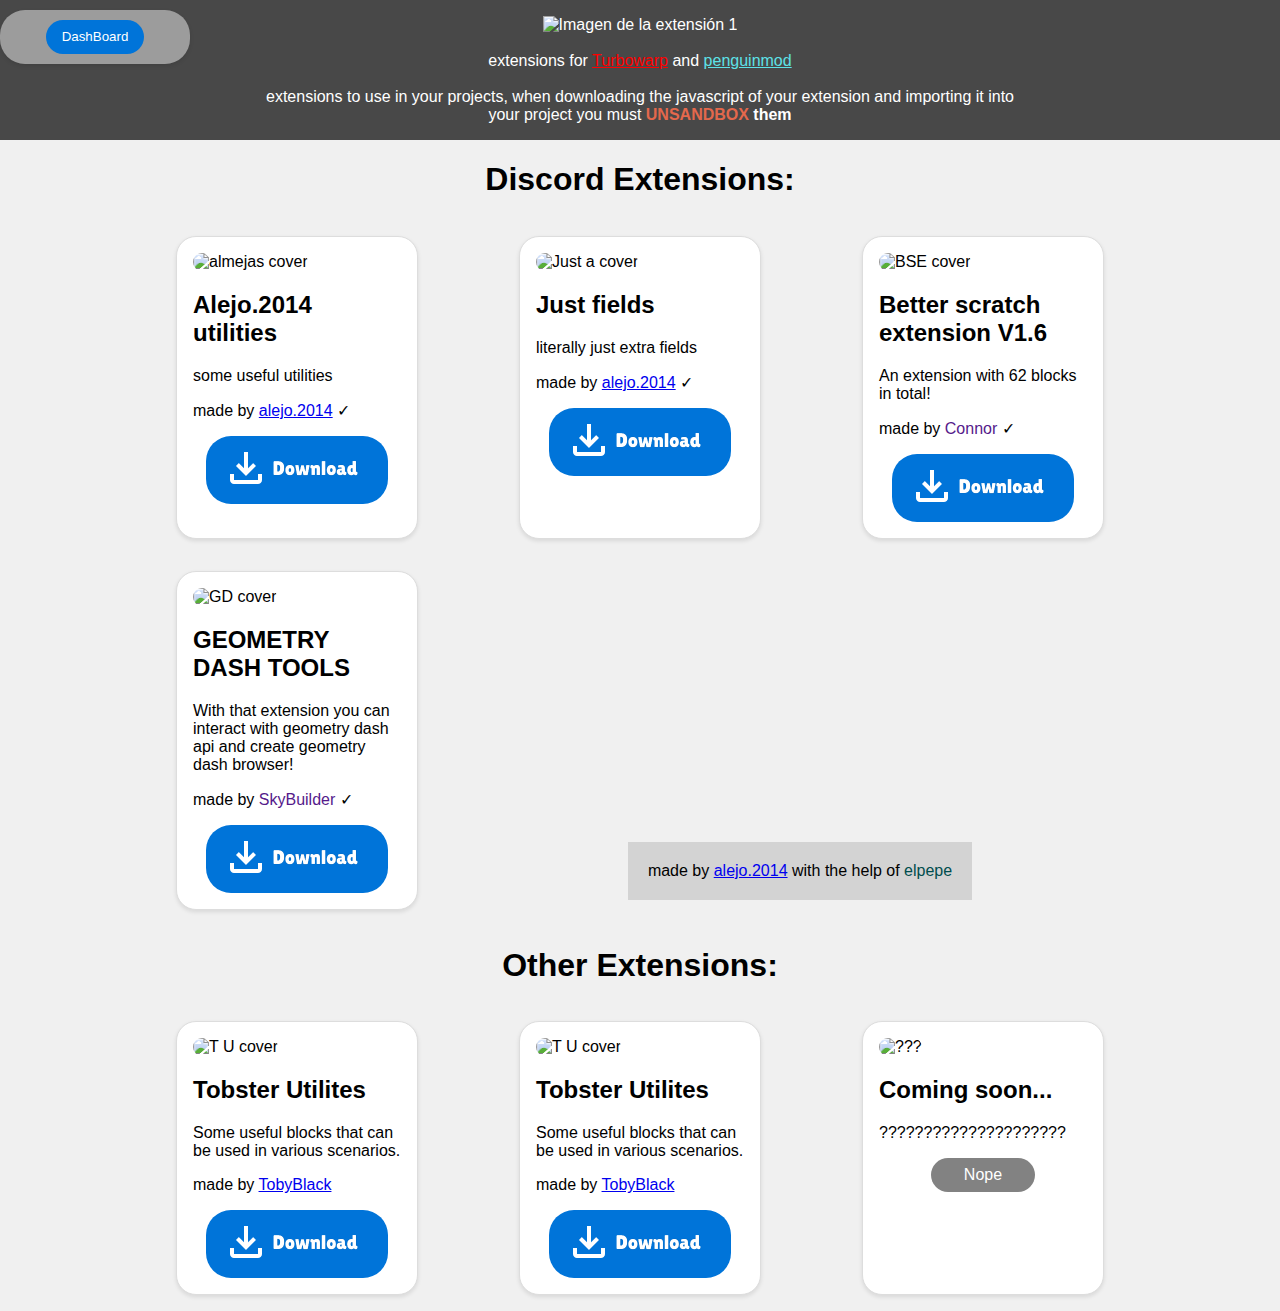
==== extensions.html @ 9ecbc2db "Update extensions.html" ====
<!DOCTYPE html>
<html lang="en">
<head>
<meta http-equiv="Content-Type" content="text/html; charset=UTF-8">
    <meta name="viewport" content="width=device-width, initial-scale=1.0">
    <title>Alejo.2014 Extensions page</title>
    <link rel="icon" href="https://i.imgur.com/motmpDV.png" type="image/png">
    <link rel="stylesheet" href="extstyles.css">
</head>
<body>
    <header>
        <center><img src="https://i.imgur.com/i1raidU.png" alt="Imagen de la extensión 1"></center>
        <br>
            <div class="headertext">
                    <h>extensions for <a href="https://turbowarp.org/" style="color: red;">Turbowarp</a> and <a href="https://studio.penguinmod.com/editor.html" style="color: #5DE2E7;">penguinmod</a></h>
                    <br>
                    <br>
            <h>extensions to use in your projects, when downloading the javascript of your extension and importing it into your project you must <strong><a style="color: #E4684C;">UNSANDBOX</a> them</strong></h> 
            </div>
    </header>
<div class="content">
<center><h1>Discord Extensions:</h1></center>
    <div class="extension-container">
        <div class="extension">
            <img src="https://i.imgur.com/tMm0Kfe.png" alt="almejas cover">
            <h2>Alejo.2014 utilities</h2>
            <p>some useful utilities</p>
           <p> made by <a href="https://beacons.ai/alejo.2014" target="_blank">alejo.2014</a> &#10003;</p>
            <center><a class="downloadbutton" style="text-decoration: none;" href="extensions/Alejo_2014_utilities.js" download="alejo_2014_utilities.js"><img src="images/download.png" width="150" height="150"></a></center>
        </div>
        <div class="extension">
            <img src="https://i.imgur.com/659tJSs.png" alt="Just a cover">
            <h2>Just fields</h2>
            <p>literally just extra fields
             </p><p> made by <a href="https://beacons.ai/alejo.2014" target="_blank">alejo.2014</a> &#10003;</p>
            <center><a class="downloadbutton" style="text-decoration: none;" href="extensions/Just_fields.js" download="Just_fields.js"><img src="images/download.png" width="150" height="150"></a></center>
        </div>
        <div class="extension">
            <img src="https://i.imgur.com/qWD7MSZ.png" alt="BSE cover">
            <h2>Better scratch extension V1.6</h2>
            <p>An extension with 62 blocks in total!</p>
           <p> made by <a style="color: #551a8b;">Connor</a> &#10003;</p>
            <center><a class="downloadbutton" style="text-decoration: none;" href="extensions/BSE_v1_6.js" download="Better_scratch_extension_V1_6.js"><img src="images/download.png" width="150" height="150"></a></center>
        </div>
                <div class="extension">
            <img src="https://cdn.discordapp.com/attachments/1267178949532844082/1267178949734039634/image.png?ex=66b9a41c&is=66b8529c&hm=b1f31f7802836f0e8c02d77004616024387583b99dc366cc428b238104e18fac" alt="GD cover">
            <h2>GEOMETRY DASH TOOLS</h2>
            <p>With that extension you can interact with geometry dash api and create geometry dash browser!</p>
           <p> made by <a style="color: #551a8b;">SkyBuilder</a> &#10003;</p>
            <center><a class="downloadbutton" style="text-decoration: none;" href="extensions/Geometry_Dash_Tools.js" download="Better_scratch_extension_V1_6.js"><img src="images/download.png" width="150" height="150"></a></center>
        </div>
    </div>
    <center><h1>Other Extensions:</h1></center>
        <div class="extension-container">
        <div class="extension">
            <img src="https://i.imgur.com/OM7eowi.png" alt="T U cover">
            <h2>Tobster Utilites</h2>
            <p>Some useful blocks that can be used in various scenarios.</p>
            <p>made by <a href="https://www.youtube.com/channel/UC-J0ytiHv-RPEq7RV2NZd4g" target="_blank">TobyBlack</a></p>
            <center><a class="downloadbutton" style="text-decoration: none;" href="extensions/TobsterUTILS.js" download="TobsterUTILS.js"><img src="images/download.png" width="150" height="150"></a></center>
            </div>
                    <div class="extension">
            <img src="https://raw.githubusercontent.com/PenguinMod/PenguinMod-ExtensionsGallery/fa2d8785a4c8059dc3a56aefbbbfae21dba04362/static/images/bruhbeast-pixel/CockatielLocation.svg" alt="T U cover">
            <h2>Tobster Utilites</h2>
            <p>Some useful blocks that can be used in various scenarios.</p>
            <p>made by <a href="https://www.youtube.com/channel/UC-J0ytiHv-RPEq7RV2NZd4g" target="_blank">TobyBlack</a></p>
            <center><a class="downloadbutton" style="text-decoration: none;" href="extensions/TobsterUTILS.js" download="TobsterUTILS.js"><img src="images/download.png" width="150" height="150"></a></center>
            </div>
  
            <div class="extension">
            <img src="https://i.imgur.com/yx519hC.jpeg" alt="???">
            <h2>Coming soon...</h2>
            <p>?????????????????????</p>
            <center><p style="background-color: #828282; border-radius: 25px; padding: 0.5rem 1rem; width: 35%; color: white;">Nope</p></center>
            </div>
        </div>
    <div class="send-extension">
    <button onclick="window.open('https://app.jotform.com/242136655267662', '_blank')" class="send_ext">ㅤㅤDashBoardㅤㅤ</button>
    </div>
        <div class="centrado-inferior"><p>made by <a href="https://beacons.ai/alejo.2014" target="_blank">alejo.2014</a> with the help of <a style="color: rgb(0, 77, 77);">elpepe</a>
    </div>
      </div>
</body>
</html>
---- extstyles.css ----
.content {
            width: 75%;
            margin: 0 auto;
        }

        .headertext {
            width: 60%;
            margin: auto;
        }

        
        .send-extension {
            background-color: rgba(240, 240, 240, 0.5);
            position: fixed;
            left: 0;
            top: 10px; 
            width: 170px;
            padding: 10px;
            color:#484848;
            text-align: center;
            box-shadow: 0 2px 4px rgba(0, 0, 0, 0.1);
            border-radius: 25px;
        }

        body {
            font-family: Arial, sans-serif;
            background-color: #f0f0f0;
            margin: 0;
            padding: 0;
        }
        
        
        header {
            background-color: #484848;
            color: white;
            text-align: center;
            padding: 1rem;
        }
        .extension-container {
            display: flex;
            flex-wrap: wrap;
            justify-content: space-between;
        }
        .extension {
            background-color: #ffffff;
            border: 1px solid #ddd;
            padding: 1rem;
            margin: 1rem;
            border-radius: 20px;
            box-shadow: 0 2px 4px rgba(0, 0, 0, 0.1);
            flex: 0 0 calc(25% - 2rem);
        }
        .extension img {
            max-width: 100%;
            height: auto;
            border-radius: 20px;

        }
            button {
            background-color: #0074d9;
            color: white;
            border: none;
            padding: 0.5rem 1rem;
            border-radius: 5px;
            cursor: pointer;
            transition: background-color 0.3s ease, transform 0.3s ease;
        }
        
button:hover {
            transform: scale(1.3); /* Ajusta el valor para cambiar el tamaño del crecimiento */
        }
        
        .button2 {
            background-color: #5996ff;
            color: white;
            border: none;
            padding: 0.5rem 1rem;
            border-radius: 3px;
            cursor: pointer;
            transition: background-color 0.3s ease;
        }


        
        #downloadingText {
            display: none;
            color: green;
        }
        
       .downloadbutton {
            background-color: #0074d9;
            color: white;
            text-decoration: none;
            padding: 0.5rem 1rem;
            border-radius: 25px;
            cursor: pointer;
            display: inline-block; 
            transition: background-color 0.3s ease, transform 0.3s ease;
        }
        
        .downloadbutton:hover {
            background-color: #005ea6;
            transform: scale(1.1);
        }
        .send_ext {
            background-color: #0074d9;
            color: white;
            border: none;
            padding: 0.5rem 1rem;
            border-radius: 25px;
            cursor: pointer;
            transition: background-color 0.3s ease, transform 0.3s ease;
        }

        .send_ext:hover {
            transform: scale(1.1);
        }
.centrado-inferior {
            position: fixed;
            bottom: 0;
            width: 100%;
            display: flex;
            justify-content: center;
        }
        .centrado-inferior p {
            margin: 0;
            padding: 20px;
            background-color: lightgray;
        }
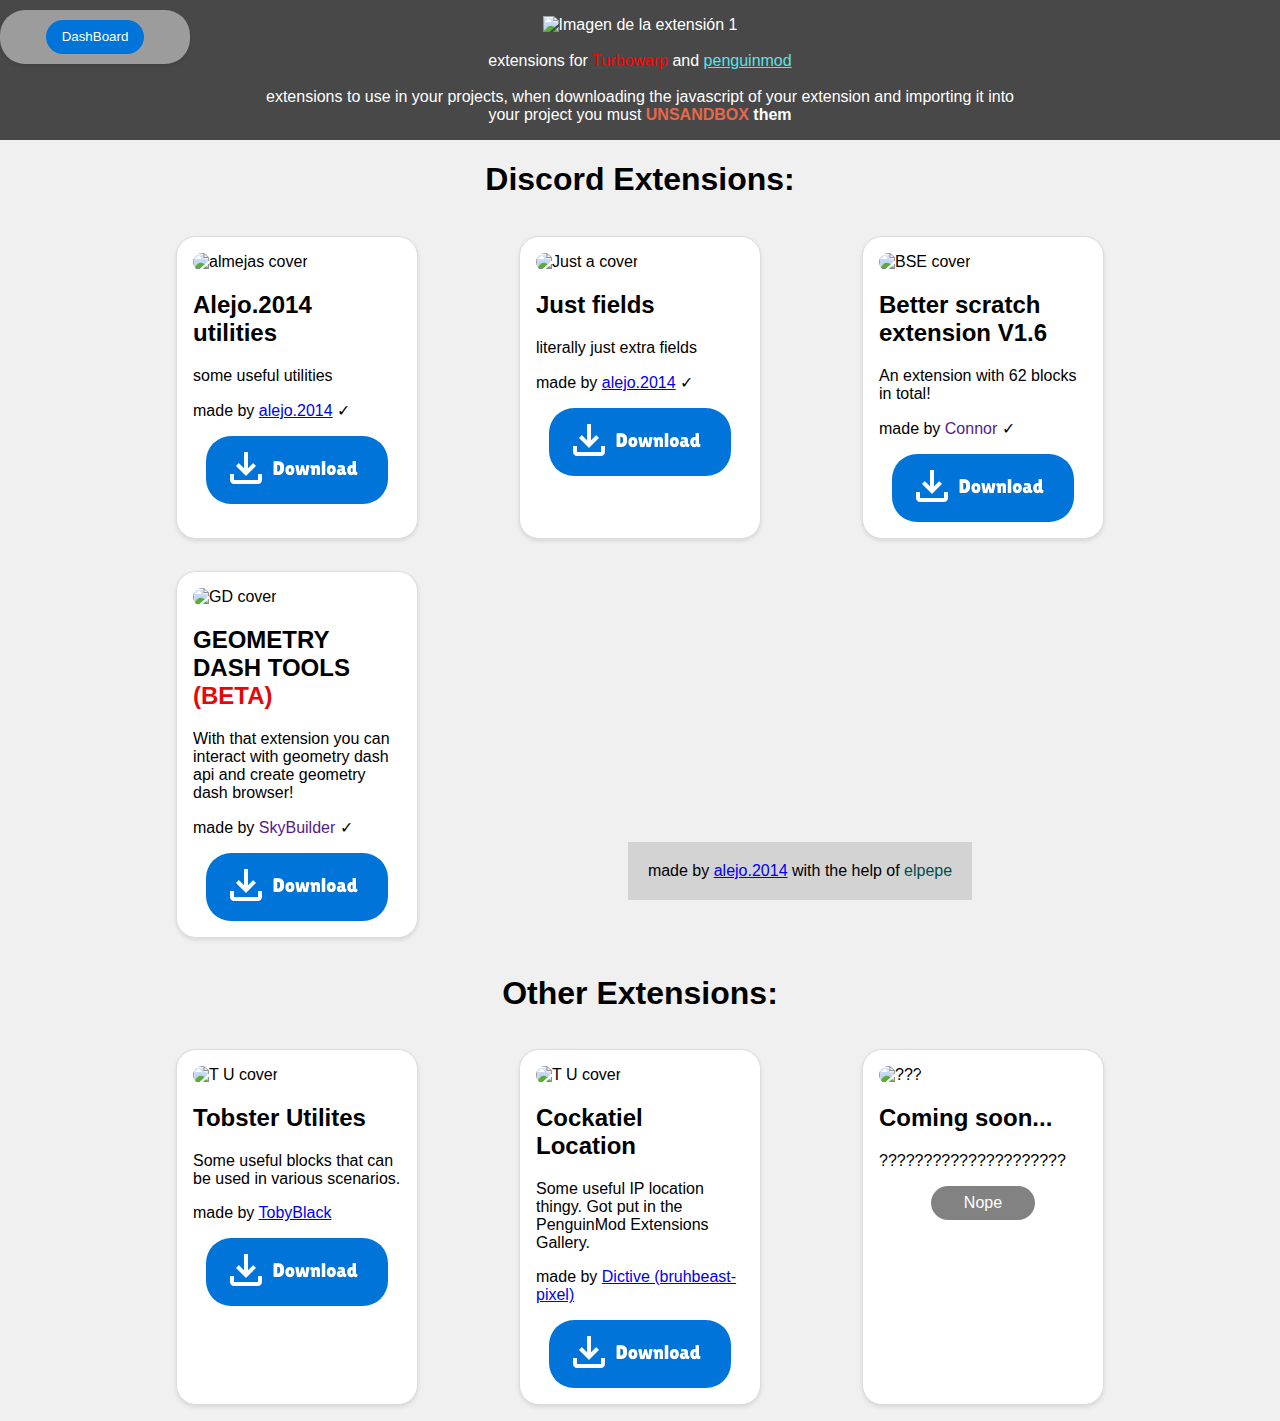
==== commit 711098bb: "Update extensions.html" ====
--- a/extensions.html
+++ b/extensions.html
@@ -43,8 +43,8 @@
             <center><a class="downloadbutton" style="text-decoration: none;" href="extensions/BSE_v1_6.js" download="Better_scratch_extension_V1_6.js"><img src="images/download.png" width="150" height="150"></a></center>
         </div>
                 <div class="extension">
-            <img src="https://cdn.discordapp.com/attachments/1267178949532844082/1267178949734039634/image.png?ex=66b9a41c&is=66b8529c&hm=b1f31f7802836f0e8c02d77004616024387583b99dc366cc428b238104e18fac" alt="GD cover">
-            <h2>GEOMETRY DASH TOOLS</h2>
+            <img src="https://i.imgur.com/3lHu56Q.png" alt="GD cover">
+            <h2>GEOMETRY DASH TOOLS <a style="color: rgb(228, 8, 10);">(BETA)</a></h2>
             <p>With that extension you can interact with geometry dash api and create geometry dash browser!</p>
            <p> made by <a style="color: #551a8b;">SkyBuilder</a> &#10003;</p>
             <center><a class="downloadbutton" style="text-decoration: none;" href="extensions/Geometry_Dash_Tools.js" download="Better_scratch_extension_V1_6.js"><img src="images/download.png" width="150" height="150"></a></center>
@@ -61,10 +61,10 @@
             </div>
                     <div class="extension">
             <img src="https://raw.githubusercontent.com/PenguinMod/PenguinMod-ExtensionsGallery/fa2d8785a4c8059dc3a56aefbbbfae21dba04362/static/images/bruhbeast-pixel/CockatielLocation.svg" alt="T U cover">
-            <h2>Tobster Utilites</h2>
-            <p>Some useful blocks that can be used in various scenarios.</p>
-            <p>made by <a href="https://www.youtube.com/channel/UC-J0ytiHv-RPEq7RV2NZd4g" target="_blank">TobyBlack</a></p>
-            <center><a class="downloadbutton" style="text-decoration: none;" href="extensions/TobsterUTILS.js" download="TobsterUTILS.js"><img src="images/download.png" width="150" height="150"></a></center>
+            <h2>Cockatiel Location</h2>
+            <p>	Some useful IP location thingy. Got put in the PenguinMod Extensions Gallery.</p>
+            <p>made by <a href="https://github.com/bruhbeast-pixel" target="_blank">Dictive (bruhbeast-pixel)</a></p>
+            <center><a class="downloadbutton" style="text-decoration: none;" href="extensions/CockatielLocation.js" download="CockatielLocation.js"><img src="images/download.png" width="150" height="150"></a></center>
             </div>
   
             <div class="extension">
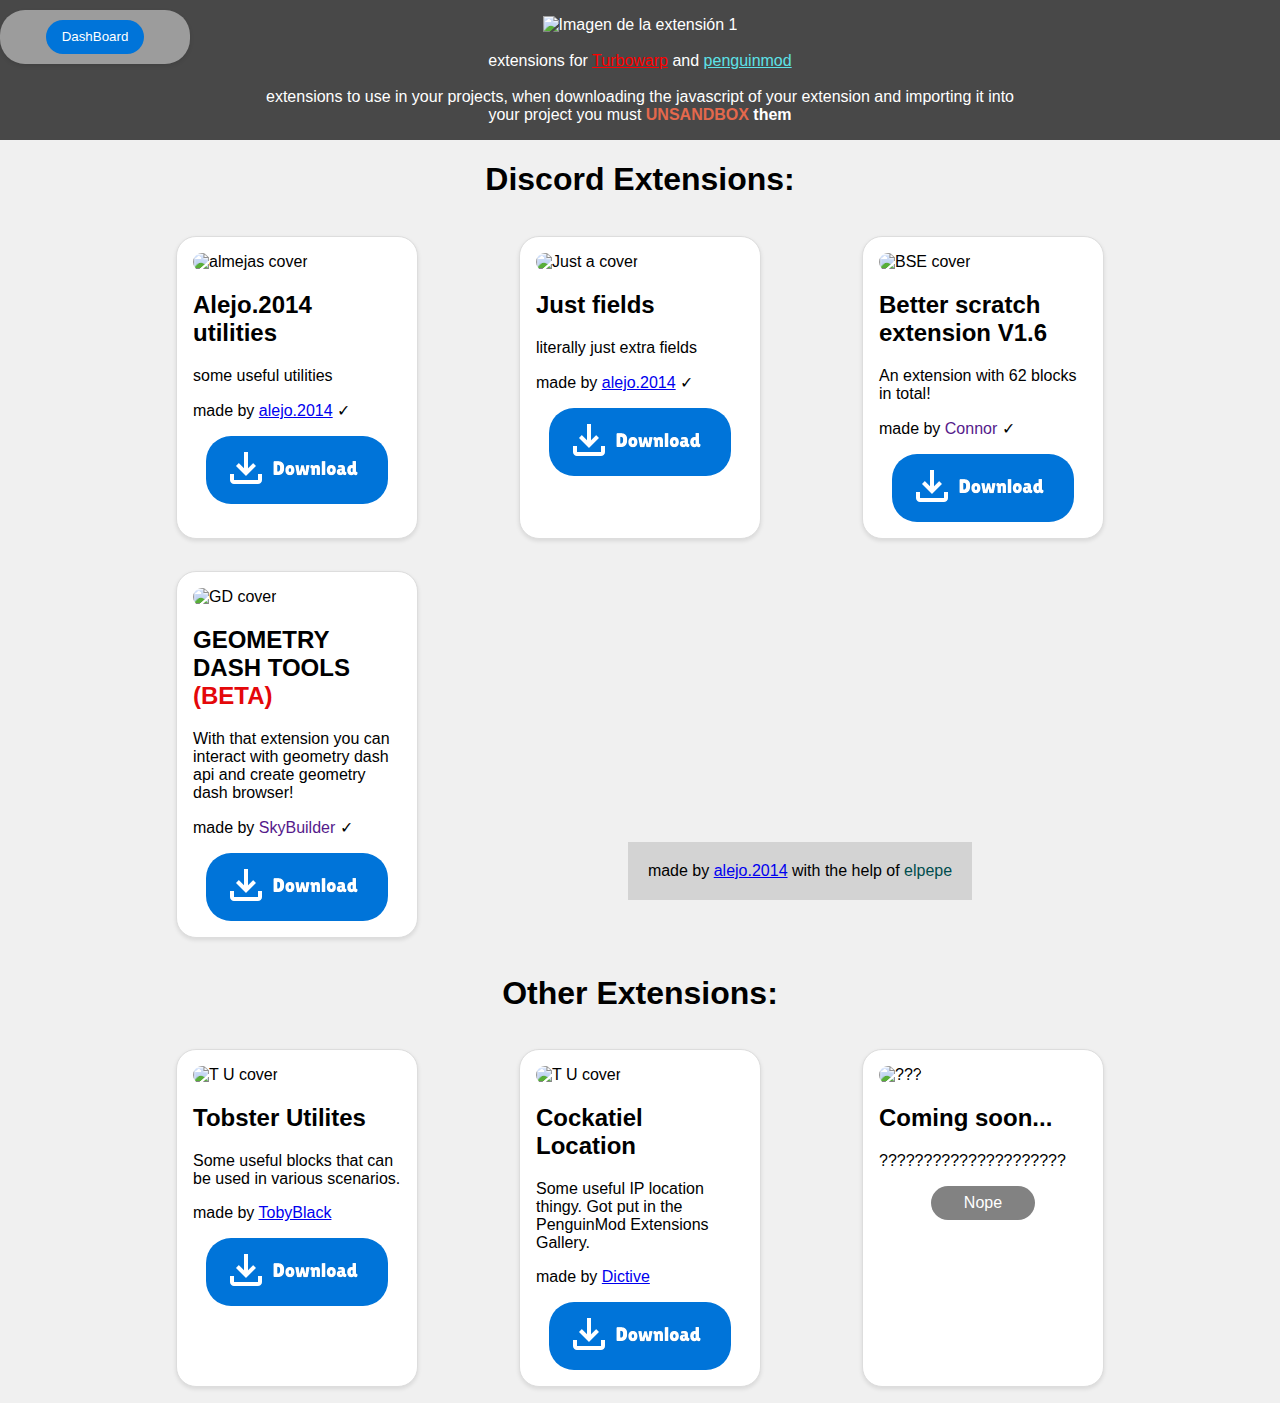
==== commit da9480ee: "Update extensions.html" ====
--- a/extensions.html
+++ b/extensions.html
@@ -63,7 +63,7 @@
             <img src="https://raw.githubusercontent.com/PenguinMod/PenguinMod-ExtensionsGallery/fa2d8785a4c8059dc3a56aefbbbfae21dba04362/static/images/bruhbeast-pixel/CockatielLocation.svg" alt="T U cover">
             <h2>Cockatiel Location</h2>
             <p>	Some useful IP location thingy. Got put in the PenguinMod Extensions Gallery.</p>
-            <p>made by <a href="https://github.com/bruhbeast-pixel" target="_blank">Dictive (bruhbeast-pixel)</a></p>
+            <p>made by <a href="https://github.com/bruhbeast-pixel" target="_blank">Dictive</a></p>
             <center><a class="downloadbutton" style="text-decoration: none;" href="extensions/CockatielLocation.js" download="CockatielLocation.js"><img src="images/download.png" width="150" height="150"></a></center>
             </div>
   
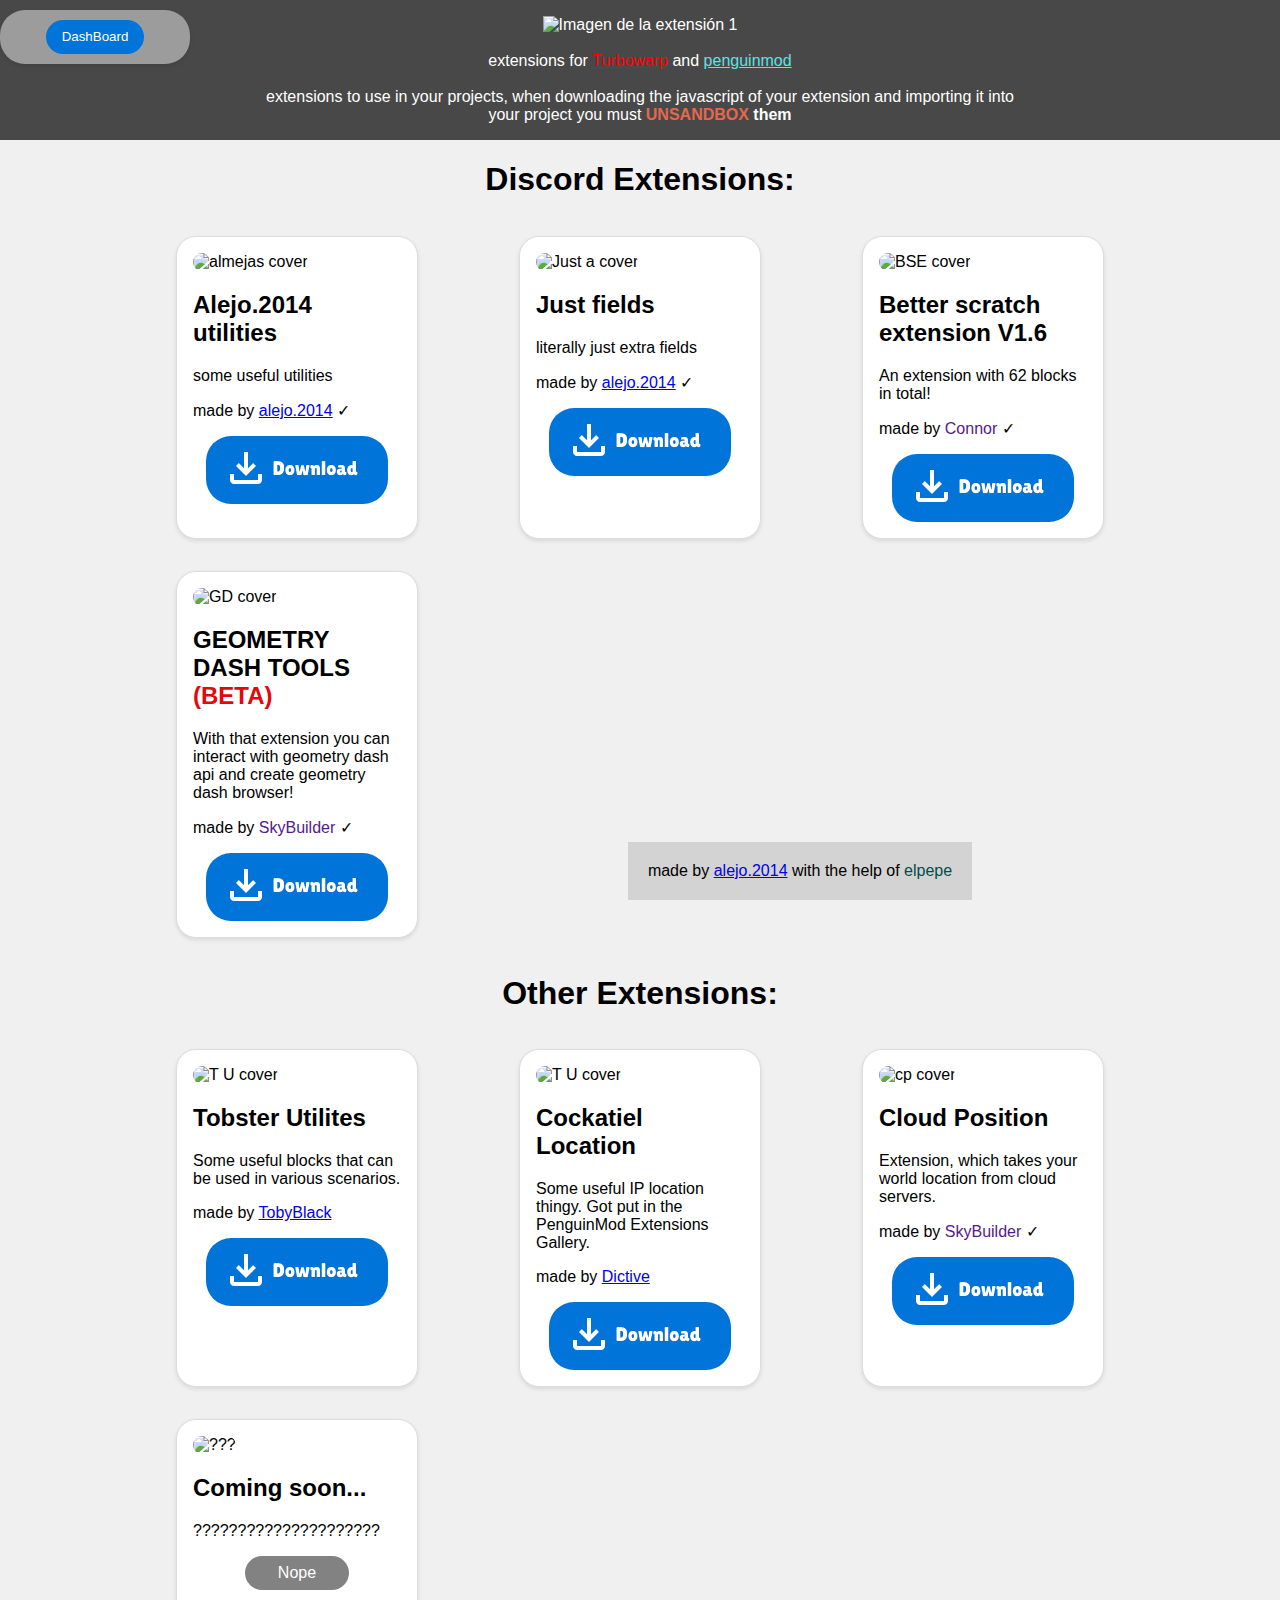
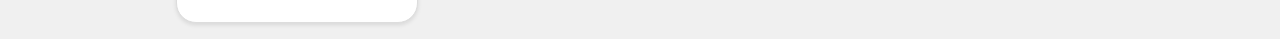
==== commit 00befbe0: "Update extensions.html" ====
--- a/extensions.html
+++ b/extensions.html
@@ -66,6 +66,13 @@
             <p>made by <a href="https://github.com/bruhbeast-pixel" target="_blank">Dictive</a></p>
             <center><a class="downloadbutton" style="text-decoration: none;" href="extensions/CockatielLocation.js" download="CockatielLocation.js"><img src="images/download.png" width="150" height="150"></a></center>
             </div>
+                                <div class="extension">
+            <img src="https://i.imgur.com/F4zrlNj.png" alt="cp cover">
+            <h2>Cloud Position</h2>
+            <p>Extension, which takes your world location from cloud servers.</p>
+            <p> made by <a style="color: #551a8b;">SkyBuilder</a> &#10003;</p>
+            <center><a class="downloadbutton" style="text-decoration: none;" href="extensions/Cloud_Position.js" download="CloudPosition.js"><img src="images/download.png" width="150" height="150"></a></center>
+            </div>
   
             <div class="extension">
             <img src="https://i.imgur.com/yx519hC.jpeg" alt="???">
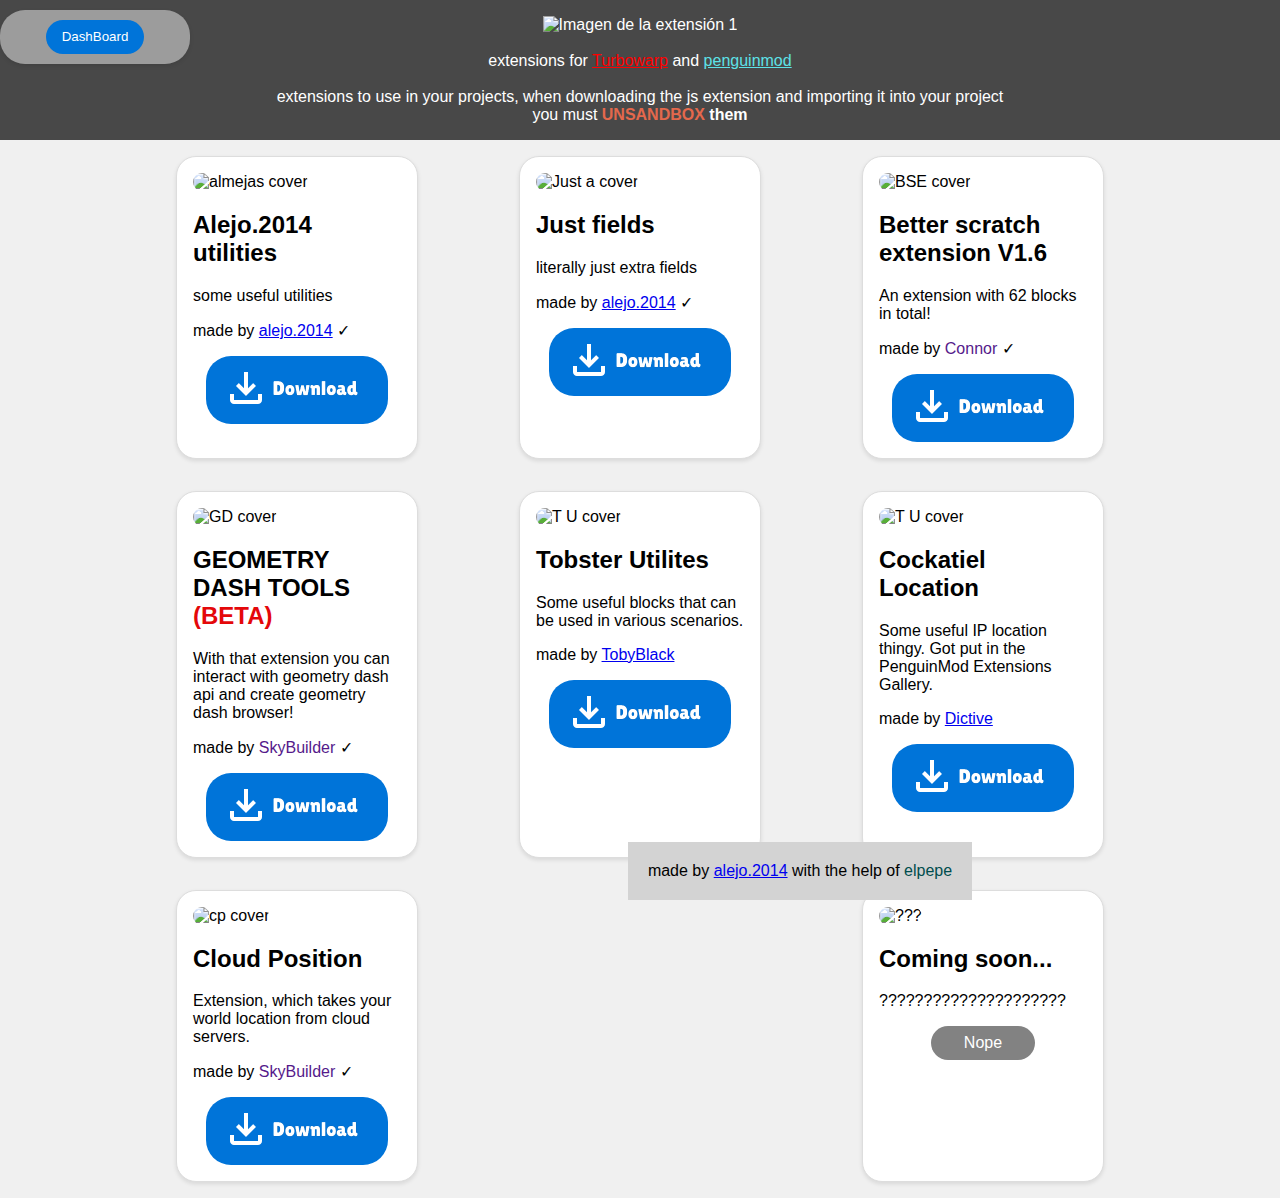
==== commit 59d8dbab: "Update extensions.html" ====
--- a/extensions.html
+++ b/extensions.html
@@ -15,11 +15,10 @@
                     <h>extensions for <a href="https://turbowarp.org/" style="color: red;">Turbowarp</a> and <a href="https://studio.penguinmod.com/editor.html" style="color: #5DE2E7;">penguinmod</a></h>
                     <br>
                     <br>
-            <h>extensions to use in your projects, when downloading the javascript of your extension and importing it into your project you must <strong><a style="color: #E4684C;">UNSANDBOX</a> them</strong></h> 
+            <h>extensions to use in your projects, when downloading the js extension and importing it into your project you must <strong><a style="color: #E4684C;">UNSANDBOX</a> them</strong></h> 
             </div>
     </header>
 <div class="content">
-<center><h1>Discord Extensions:</h1></center>
     <div class="extension-container">
         <div class="extension">
             <img src="https://i.imgur.com/tMm0Kfe.png" alt="almejas cover">
@@ -49,9 +48,6 @@
            <p> made by <a style="color: #551a8b;">SkyBuilder</a> &#10003;</p>
             <center><a class="downloadbutton" style="text-decoration: none;" href="extensions/Geometry_Dash_Tools.js" download="Better_scratch_extension_V1_6.js"><img src="images/download.png" width="150" height="150"></a></center>
         </div>
-    </div>
-    <center><h1>Other Extensions:</h1></center>
-        <div class="extension-container">
         <div class="extension">
             <img src="https://i.imgur.com/OM7eowi.png" alt="T U cover">
             <h2>Tobster Utilites</h2>
@@ -80,7 +76,7 @@
             <p>?????????????????????</p>
             <center><p style="background-color: #828282; border-radius: 25px; padding: 0.5rem 1rem; width: 35%; color: white;">Nope</p></center>
             </div>
-        </div>
+    </div>
     <div class="send-extension">
     <button onclick="window.open('https://app.jotform.com/242136655267662', '_blank')" class="send_ext">ㅤㅤDashBoardㅤㅤ</button>
     </div>
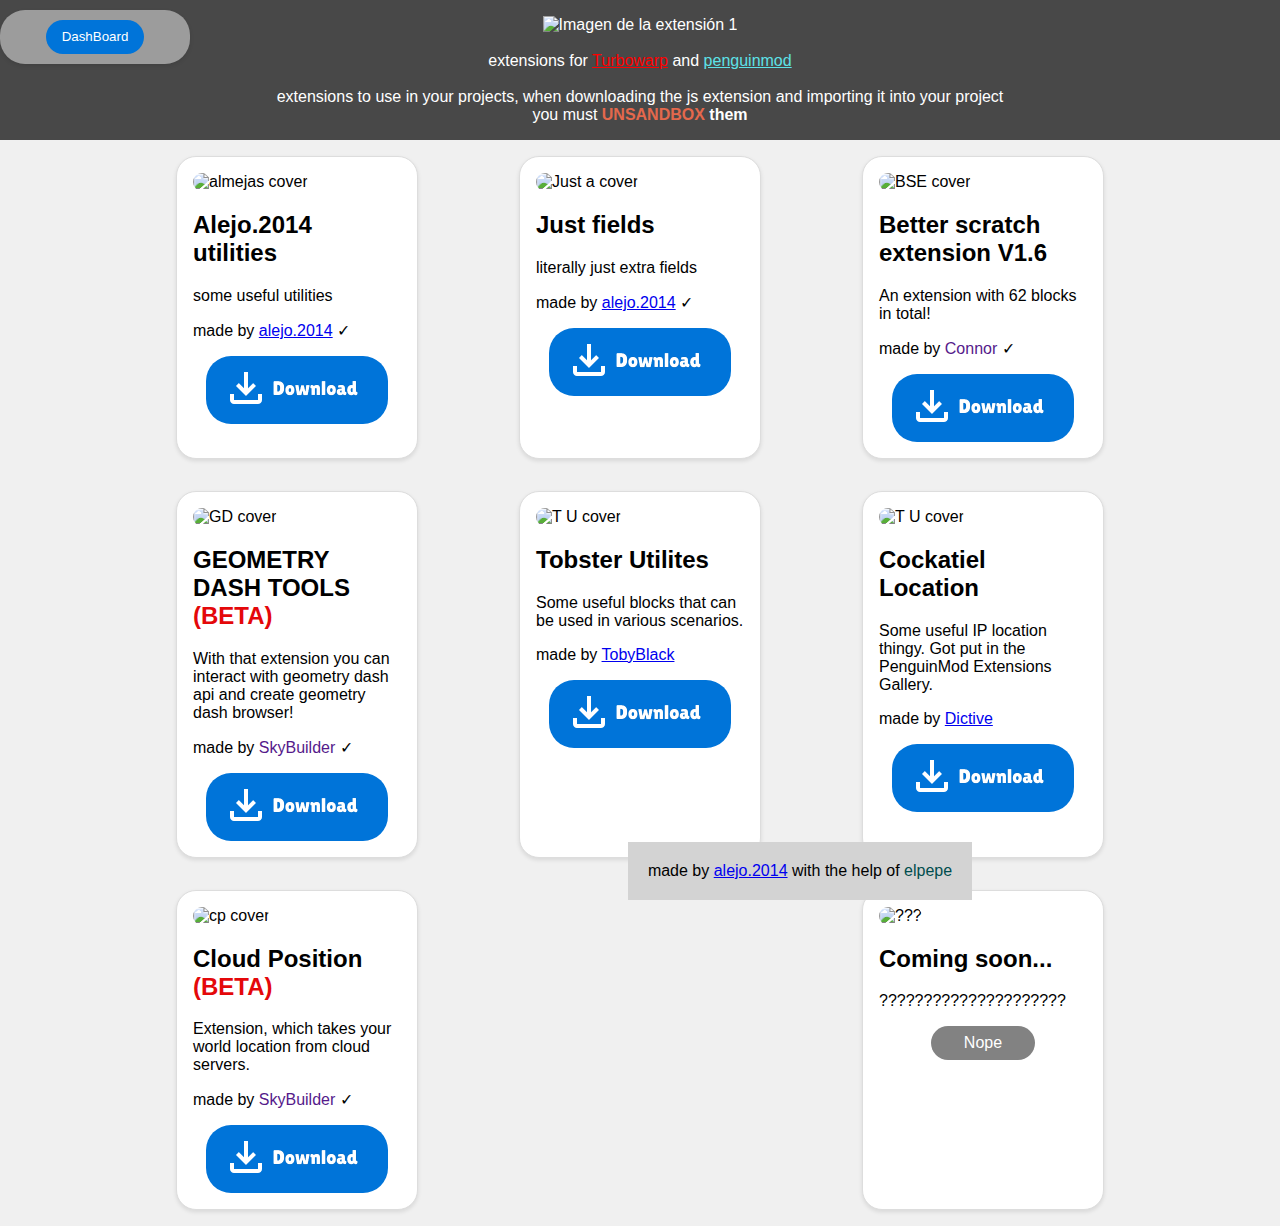
==== commit 48dbbedb: "Update extensions.html" ====
--- a/extensions.html
+++ b/extensions.html
@@ -64,7 +64,7 @@
             </div>
                                 <div class="extension">
             <img src="https://i.imgur.com/F4zrlNj.png" alt="cp cover">
-            <h2>Cloud Position</h2>
+            <h2>Cloud Position <a style="color: rgb(228, 8, 10);">(BETA)</a></h2>
             <p>Extension, which takes your world location from cloud servers.</p>
             <p> made by <a style="color: #551a8b;">SkyBuilder</a> &#10003;</p>
             <center><a class="downloadbutton" style="text-decoration: none;" href="extensions/Cloud_Position.js" download="CloudPosition.js"><img src="images/download.png" width="150" height="150"></a></center>
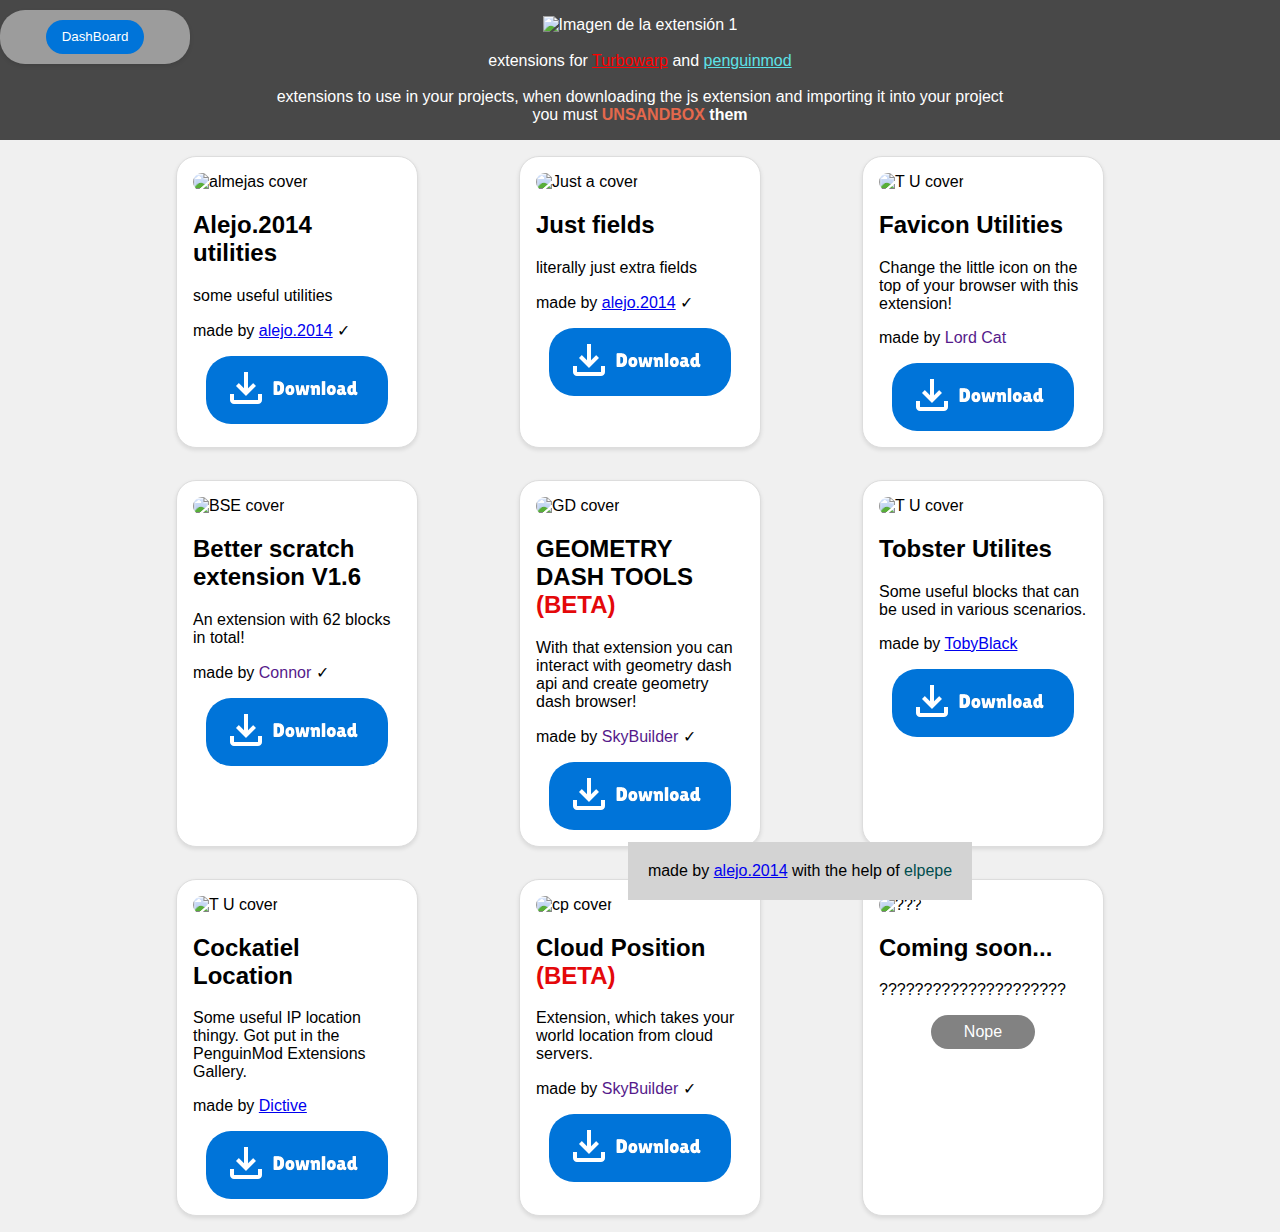
==== commit 62183cf3: "Actualizar extensions.html" ====
--- a/extensions.html
+++ b/extensions.html
@@ -33,7 +33,15 @@
             <p>literally just extra fields
              </p><p> made by <a href="https://beacons.ai/alejo.2014" target="_blank">alejo.2014</a> &#10003;</p>
             <center><a class="downloadbutton" style="text-decoration: none;" href="extensions/Just_fields.js" download="Just_fields.js"><img src="images/download.png" width="150" height="150"></a></center>
-        </div>
+        </div>
+<div class="extension">
+            <img src="https://i.imgur.com/bmmBHHK.png" alt="T U cover">
+            <h2>Favicon Utilities</h2>
+            <p>Change the little icon on the top of your browser with this extension!</p>
+            <p>made by <a style="color: #551a8b;">Lord Cat</a></p>
+            <center><a class="downloadbutton" style="text-decoration: none;" href="extensions/TobsterUTILS.js" download="TobsterUTILS.js"><img src="images/download.png" width="150" height="150"></a></center>
+            </div>
+
         <div class="extension">
             <img src="https://i.imgur.com/qWD7MSZ.png" alt="BSE cover">
             <h2>Better scratch extension V1.6</h2>
